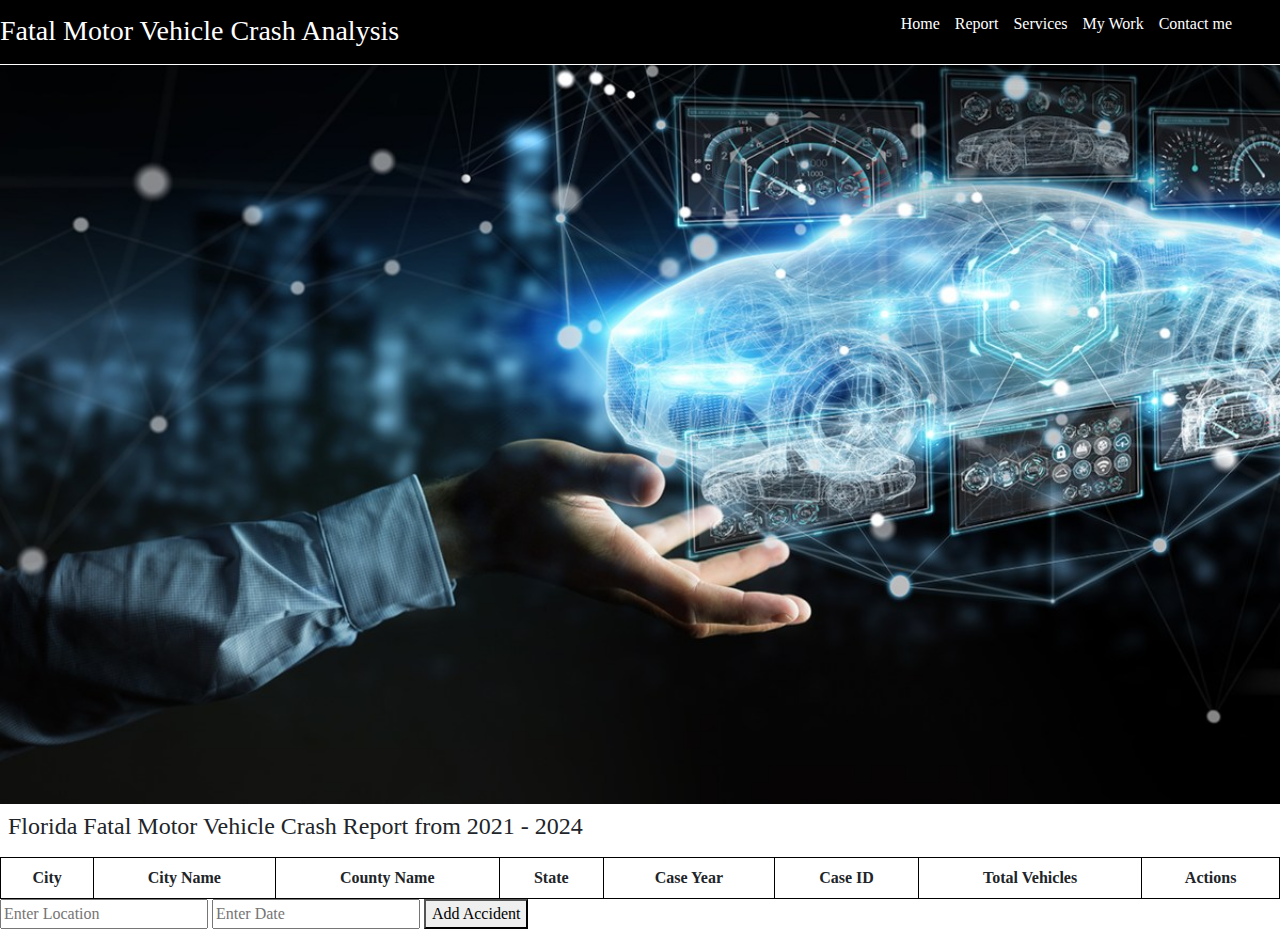
==== DIS Final Project/html/index.html @ 5ce28e65 "Intial Front end code developed" ====
<!DOCTYPE html>
<html lang="en">
<head>
    <meta charset="UTF-8">
    <meta name="viewport" content="width=device-width, initial-scale=1.0">
    <link href="https://cdn.jsdelivr.net/npm/bootstrap@5.3.3/dist/css/bootstrap.min.css" rel="stylesheet">
    <link rel="stylesheet" href="../css/index.css">
    <script src="https://cdn.jsdelivr.net/npm/bootstrap@5.3.3/dist/js/bootstrap.bundle.min.js"></script>
    <title>Fatal Motor Vehicle</title>
</head>
<body>
    <nav id="top" class="navbar-main">
        <h3 class="main-header">Fatal Motor Vehicle Crash Analysis</h3>

        <ul class="nav-item-list">
            <li class="list-item"><a href="#top">Home</a></li>
            <li class="list-item"><a href="#report">Report</a></li>
            <li class="list-item"><a href="#services">Services</a></li>
            <li class="list-item"><a href="#work">My Work</a></li>
            <li class="list-item"><a href="#contact">Contact me</a></li>
        </ul>
    </nav>
    <div class="img-slide">
        <img src="./car3.jpg"/>
    </div>
    <h4 class="report-header"> Florida Fatal Motor Vehicle Crash Report from 2021 - 2024</h4>
    <table id="report" class="crash-report">
        <thead>
            <tr>
                <th>City</th>
                <th>City Name</th>
                <th>County Name</th>
                <th>State</th>
                <th>Case Year</th>
                <th>Case ID</th>
                <th>Total Vehicles</th>
                <th>Actions</th>
            </tr>
        </thead>
        <tbody></tbody>
    </table>

    <form id="accidentForm">
        <input type="hidden" id="accidentId" />
        <input type="text" id="location" placeholder="Enter Location" />
        <input type="text" id="date" placeholder="Enter Date" />
        <button id="addBtn" type="submit">Add Accident</button>
    </form>
    <script src="../js/app.js"></script>
</body>
</html>
---- DIS Final Project/css/index.css ----
body {
    font-family: 'Ovo', serif;
    padding-top: 65px;
}
.navbar-main {
    width: 100%;
    position: fixed;
    display: flex;
    align-items: center;
    background-color: black;
    justify-content: space-between;
    left: 0px;
    right: 0px;
    top: 0px;
    z-index: 1000;
}
.main-header {
    display: flex;
    align-items: end;
    gap: 2px;
    margin-bottom: 3px;
    color: white;
}
.report-header {
    padding: 8px;
}
.nav-item-list {
    display: flex;
    padding-left: 3rem;
    padding-right: 3rem; 
    padding-top: 0.75rem;
    padding-bottom: 0.75rem;
    background-color: rgba(255, 255, 255, 0.5);
    box-shadow: 0 1px 2px 0 rgba(0, 0, 0, 0.05);
    font-family: 'Ovo', serif;
    background-color: transparent;
    list-style: none;
    gap: 15px;
}
.list-item a {
    color: white;
    text-decoration: none;
}

.nav-item-list .list-item a:hover {
    color: yellow;
}
.crash-report {
    width: 100%;
    border-collapse: collapse;
}

th, td {
    border: 1px solid black;
    padding: 8px; 
    text-align: center;
}

.img-slide {
    position: relative;
    top: 0px;
    width: 100%;
}

img {
    width: 100%;
}
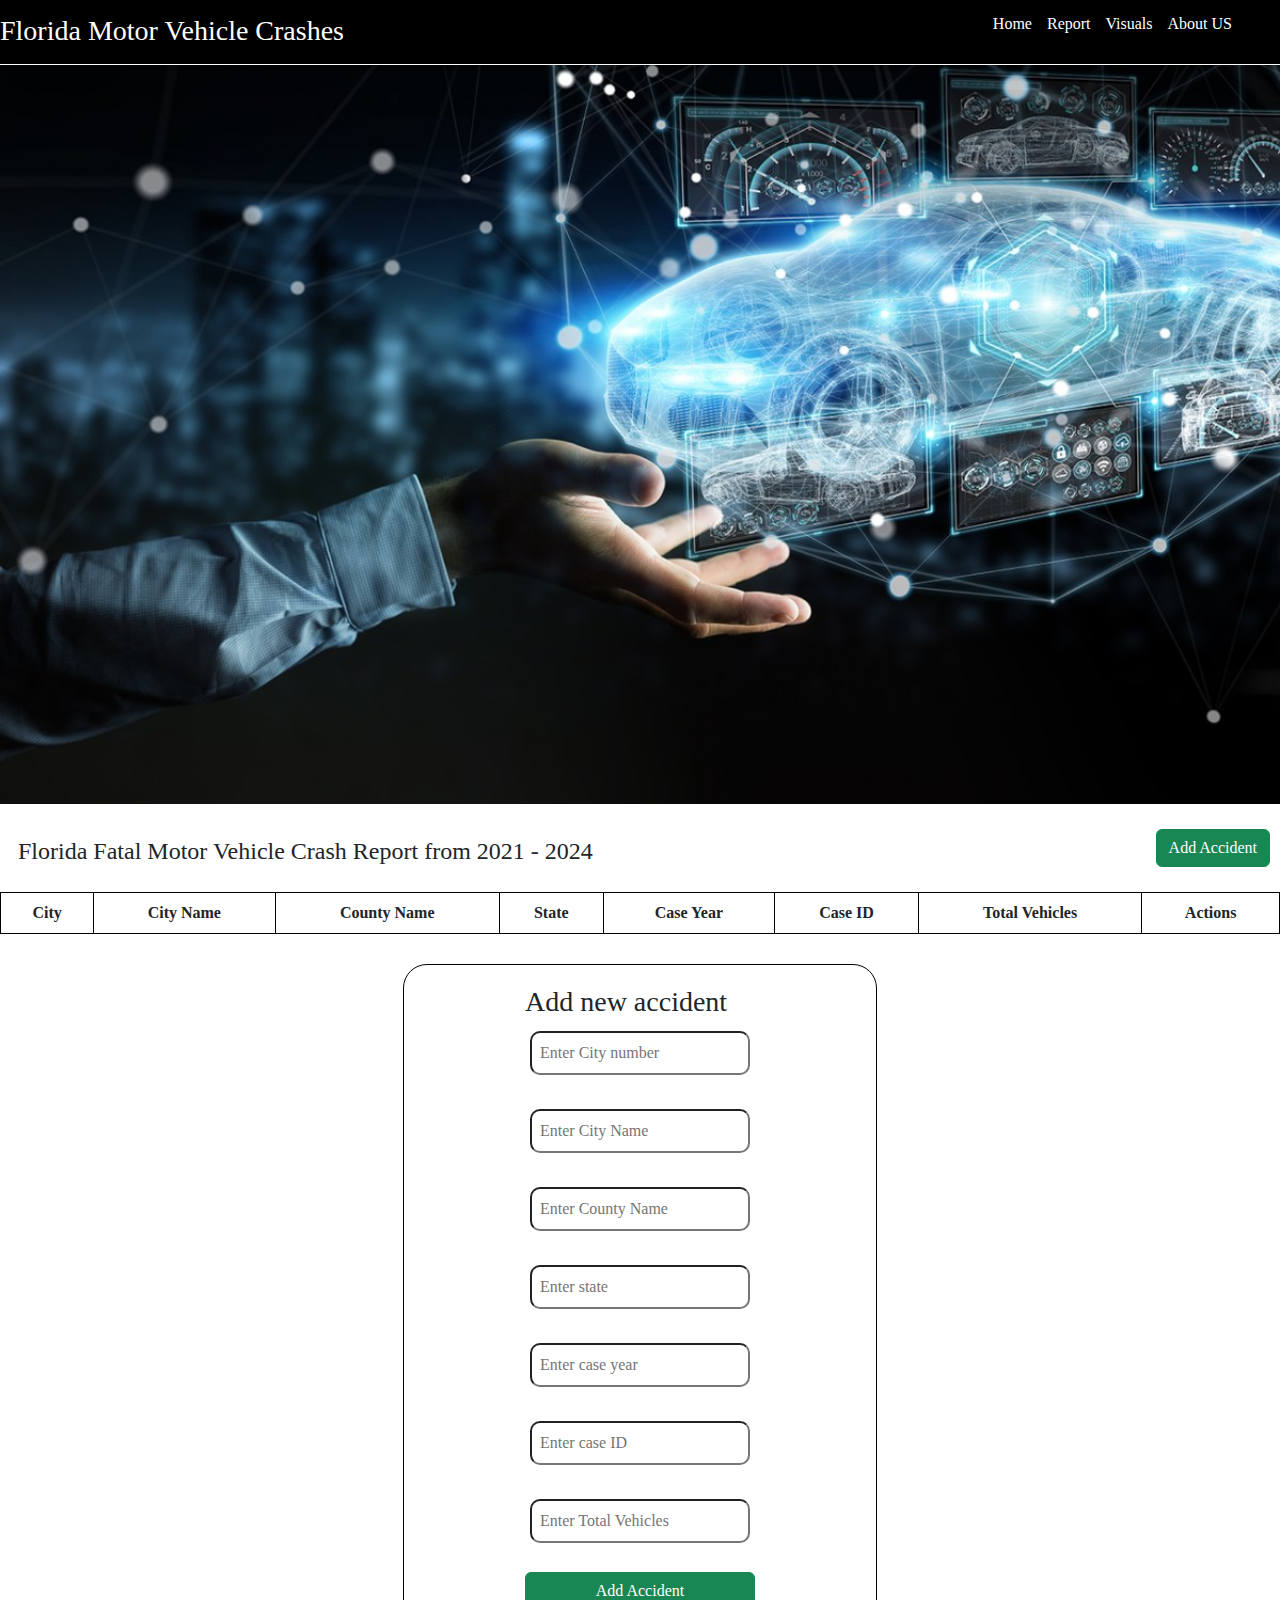
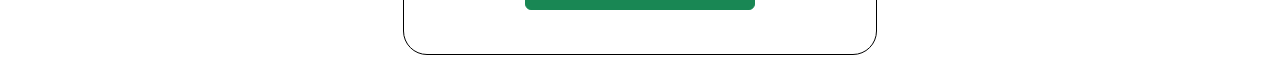
==== commit eff8d9b3: "Added Chart" ====
--- a/DIS Final Project/html/index.html
+++ b/DIS Final Project/html/index.html
@@ -9,21 +9,22 @@
     <title>Fatal Motor Vehicle</title>
 </head>
 <body>
-    <nav id="top" class="navbar-main">
-        <h3 class="main-header">Fatal Motor Vehicle Crash Analysis</h3>
-
+    <nav class="navbar-main">
+        <h3 class="main-header">Florida Motor Vehicle Crashes</h3>
         <ul class="nav-item-list">
             <li class="list-item"><a href="#top">Home</a></li>
-            <li class="list-item"><a href="#report">Report</a></li>
-            <li class="list-item"><a href="#services">Services</a></li>
-            <li class="list-item"><a href="#work">My Work</a></li>
-            <li class="list-item"><a href="#contact">Contact me</a></li>
+            <li class="list-item"><a href="#report-header">Report</a></li>
+            <li class="list-item"><a aria-current="page" href="charts.html" target="_top">Visuals</a></li>
+            <li class="list-item"><a aria-current="page" href="about-us.html" target="_top">About US</a></li>
         </ul>
     </nav>
-    <div class="img-slide">
+    <div id="top" class="img-slide">
         <img src="./car3.jpg"/>
     </div>
-    <h4 class="report-header"> Florida Fatal Motor Vehicle Crash Report from 2021 - 2024</h4>
+    <div class="header-sub">
+        <h4 id="report-header" class="report-header"> Florida Fatal Motor Vehicle Crash Report from 2021 - 2024</h4>
+        <a href="#form-divison"><button class="btn btn-success">Add Accident</button><br/></a>
+    </div>
     <table id="report" class="crash-report">
         <thead>
             <tr>
@@ -39,13 +40,20 @@
         </thead>
         <tbody></tbody>
     </table>
-
-    <form id="accidentForm">
-        <input type="hidden" id="accidentId" />
-        <input type="text" id="location" placeholder="Enter Location" />
-        <input type="text" id="date" placeholder="Enter Date" />
-        <button id="addBtn" type="submit">Add Accident</button>
-    </form>
+    <div class="form-div" id="form-divison">
+        <form id="accidentForm" class="accident-form">
+            <h3>Add new accident</h3>
+            <input type="hidden" id="accidentId" />
+            <input type="number" id="city" placeholder="Enter City number" required/> <br/>
+            <input type="text" id="cityname" placeholder="Enter City Name" required/><br/>
+            <input type="text" id="county" placeholder="Enter County Name" required/><br/>
+            <input type="text" id="state" placeholder="Enter state" required/><br/>
+            <input type="number" id="year" placeholder="Enter case year" required/><br/>
+            <input type="text" id="caseid" placeholder="Enter case ID" required/><br/>
+            <input type="number" id="vehicleno" placeholder="Enter Total Vehicles" required/><br/>
+            <button id="addBtn" class="btn btn-success" type="submit">Add Accident</button><br/>
+        </form>
+    </div>
     <script src="../js/app.js"></script>
 </body>
 </html>--- a/DIS Final Project/css/index.css
+++ b/DIS Final Project/css/index.css
@@ -64,4 +64,63 @@
 
 img {
     width: 100%;
+}
+
+.accident-form {
+    border: 1px solid black;
+    border-radius: 24px;
+    display: grid;
+    justify-content: center;
+    width: 37%;
+    height: 30%;
+    padding: 20px;
+}
+
+input {
+    padding: 8px;
+    margin: 5px;
+    border-radius: 10px;
+}
+
+.form-div {
+    margin-top: 30px;
+    display: flex;
+    justify-content: center;
+    margin-bottom: 10px;
+}
+
+.header-sub {
+    display: flex;
+    justify-content: space-between;
+    margin-top: 15px;
+    padding: 10px;
+}
+
+.about-us-main {
+    display: flex;
+    justify-content: center;
+    margin-top: 8px;
+    padding: 20px;
+    gap: 20px;
+}
+
+.card-img-top {
+    width: 287px;
+    height: 287px;
+}
+
+.visuals {
+    margin-top: 8px;
+    margin-bottom: 10px;
+    display: grid;
+    justify-content: center
+}
+
+canvas {
+    width: 700px !important;
+    height: 700px !important;
+}
+.statePieChart {
+    width: 300px !important;
+    height: 300px !important;
 }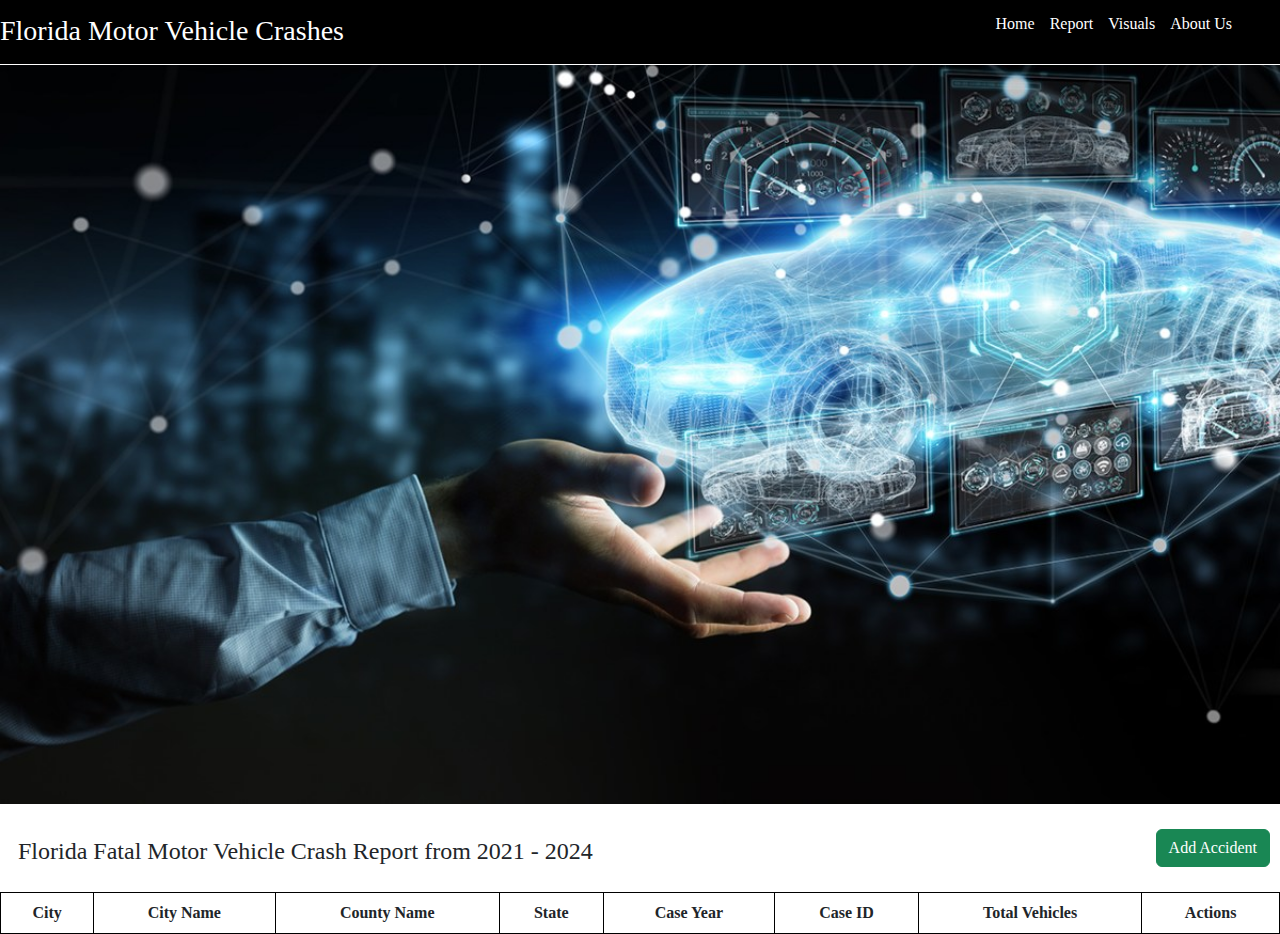
==== commit 2dc19233: "Added ERD Diagram & Made some UI changes" ====
--- a/DIS Final Project/html/index.html
+++ b/DIS Final Project/html/index.html
@@ -1,5 +1,6 @@
 <!DOCTYPE html>
 <html lang="en">
+
 <head>
     <meta charset="UTF-8">
     <meta name="viewport" content="width=device-width, initial-scale=1.0">
@@ -8,6 +9,7 @@
     <script src="https://cdn.jsdelivr.net/npm/bootstrap@5.3.3/dist/js/bootstrap.bundle.min.js"></script>
     <title>Fatal Motor Vehicle</title>
 </head>
+
 <body>
     <nav class="navbar-main">
         <h3 class="main-header">Florida Motor Vehicle Crashes</h3>
@@ -15,15 +17,15 @@
             <li class="list-item"><a href="#top">Home</a></li>
             <li class="list-item"><a href="#report-header">Report</a></li>
             <li class="list-item"><a aria-current="page" href="charts.html" target="_top">Visuals</a></li>
-            <li class="list-item"><a aria-current="page" href="about-us.html" target="_top">About US</a></li>
+            <li class="list-item"><a aria-current="page" href="about-us.html" target="_top">About Us</a></li>
         </ul>
     </nav>
     <div id="top" class="img-slide">
-        <img src="./car3.jpg"/>
+        <img src="./car3.jpg" />
     </div>
     <div class="header-sub">
         <h4 id="report-header" class="report-header"> Florida Fatal Motor Vehicle Crash Report from 2021 - 2024</h4>
-        <a href="#form-divison"><button class="btn btn-success">Add Accident</button><br/></a>
+        <a href="#form-divison"><button id="add-btn" class="btn btn-success add-accident">Add Accident</button><br /></a>
     </div>
     <table id="report" class="crash-report">
         <thead>
@@ -40,20 +42,26 @@
         </thead>
         <tbody></tbody>
     </table>
-    <div class="form-div" id="form-divison">
-        <form id="accidentForm" class="accident-form">
-            <h3>Add new accident</h3>
-            <input type="hidden" id="accidentId" />
-            <input type="number" id="city" placeholder="Enter City number" required/> <br/>
-            <input type="text" id="cityname" placeholder="Enter City Name" required/><br/>
-            <input type="text" id="county" placeholder="Enter County Name" required/><br/>
-            <input type="text" id="state" placeholder="Enter state" required/><br/>
-            <input type="number" id="year" placeholder="Enter case year" required/><br/>
-            <input type="text" id="caseid" placeholder="Enter case ID" required/><br/>
-            <input type="number" id="vehicleno" placeholder="Enter Total Vehicles" required/><br/>
-            <button id="addBtn" class="btn btn-success" type="submit">Add Accident</button><br/>
-        </form>
+    <div id="accident-modal" class="modal">
+        <div class="modal-content">
+            <span class="close">&times;</span>
+            <div class="form-div" id="form-divison">
+                <form id="accidentForm" class="accident-form">
+                    <h3 class="modal-heading">Record New Accident</h3>
+                    <input type="hidden" id="accidentId" />
+                    <input type="number" id="city" placeholder="Enter City number" required /> <br />
+                    <input type="text" id="cityname" placeholder="Enter City Name" required /><br />
+                    <input type="text" id="county" placeholder="Enter County Name" required /><br />
+                    <input type="number" id="state" placeholder="Enter state" required /><br />
+                    <input type="number" id="year" placeholder="Enter case year" required /><br />
+                    <input type="text" id="caseid" placeholder="Enter case ID" required /><br />
+                    <input type="number" id="vehicleno" placeholder="Enter Total Vehicles" required /><br />
+                    <button id="addBtn" class="btn btn-success add-accident-btn" type="submit">Add Accident</button><br />
+                </form>
+            </div>
+        </div>
     </div>
     <script src="../js/app.js"></script>
 </body>
+
 </html>--- a/DIS Final Project/css/index.css
+++ b/DIS Final Project/css/index.css
@@ -48,6 +48,7 @@
 .crash-report {
     width: 100%;
     border-collapse: collapse;
+    padding-bottom: 20px;
 }
 
 th, td {
@@ -76,6 +77,11 @@
     padding: 20px;
 }
 
+.modal-header {
+    display: flex;
+    justify-content: center;
+}
+
 input {
     padding: 8px;
     margin: 5px;
@@ -94,6 +100,34 @@
     justify-content: space-between;
     margin-top: 15px;
     padding: 10px;
+}
+.modal {
+    display: none;
+    position: fixed;
+    z-index: 1;
+    left: 0;
+    top: 0;
+    width: 100%;
+    height: 100%;
+    background-color: rgba(0, 0, 0, 0.4);
+  }
+  .modal-content {
+    background-color: #fefefe;
+    margin: 15% auto;
+    padding: 20px;
+    border: 1px solid #888;
+    width: 80%;
+  }
+.close {
+    color: #aaa;
+    float: right;
+    font-size: 28px;
+    font-weight: bold;
+}
+  
+.close:hover, .close:focus {
+    color: black;
+    cursor: pointer;
 }
 
 .about-us-main {
@@ -120,7 +154,12 @@
     width: 700px !important;
     height: 700px !important;
 }
-.statePieChart {
+.cityPieChart {
     width: 300px !important;
     height: 300px !important;
+}
+
+.ER-container {
+    display: grid;
+    justify-content: center;
 }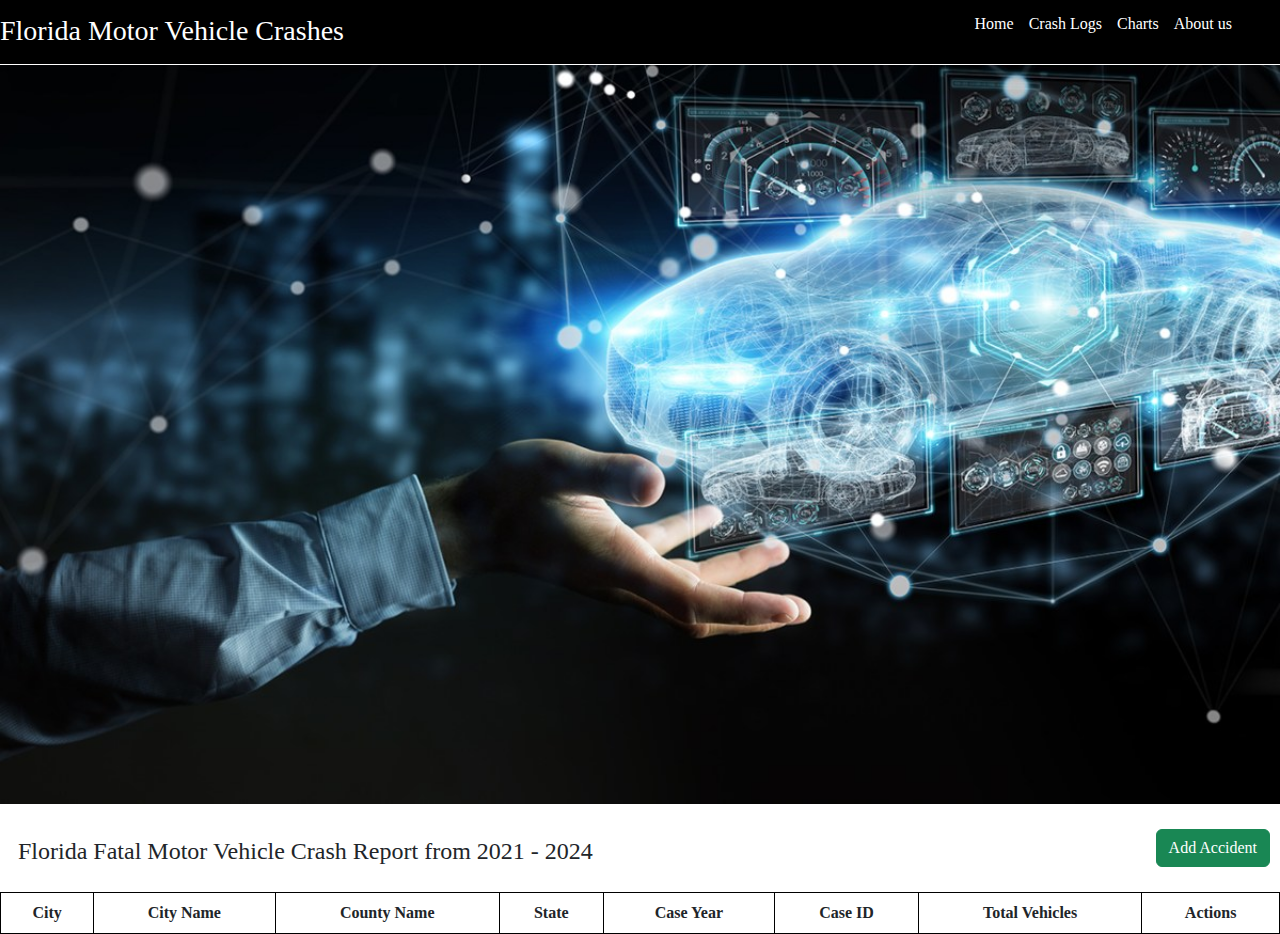
==== commit 16afd5a6: "Nav bar changes" ====
--- a/DIS Final Project/html/index.html
+++ b/DIS Final Project/html/index.html
@@ -15,9 +15,9 @@
         <h3 class="main-header">Florida Motor Vehicle Crashes</h3>
         <ul class="nav-item-list">
             <li class="list-item"><a href="#top">Home</a></li>
-            <li class="list-item"><a href="#report-header">Report</a></li>
-            <li class="list-item"><a aria-current="page" href="charts.html" target="_top">Visuals</a></li>
-            <li class="list-item"><a aria-current="page" href="about-us.html" target="_top">About Us</a></li>
+            <li class="list-item"><a href="#report-header">Crash Logs</a></li>
+            <li class="list-item"><a aria-current="page" href="charts.html" target="_top">Charts</a></li>
+            <li class="list-item"><a aria-current="page" href="about-us.html" target="_top">About us</a></li>
         </ul>
     </nav>
     <div id="top" class="img-slide">
